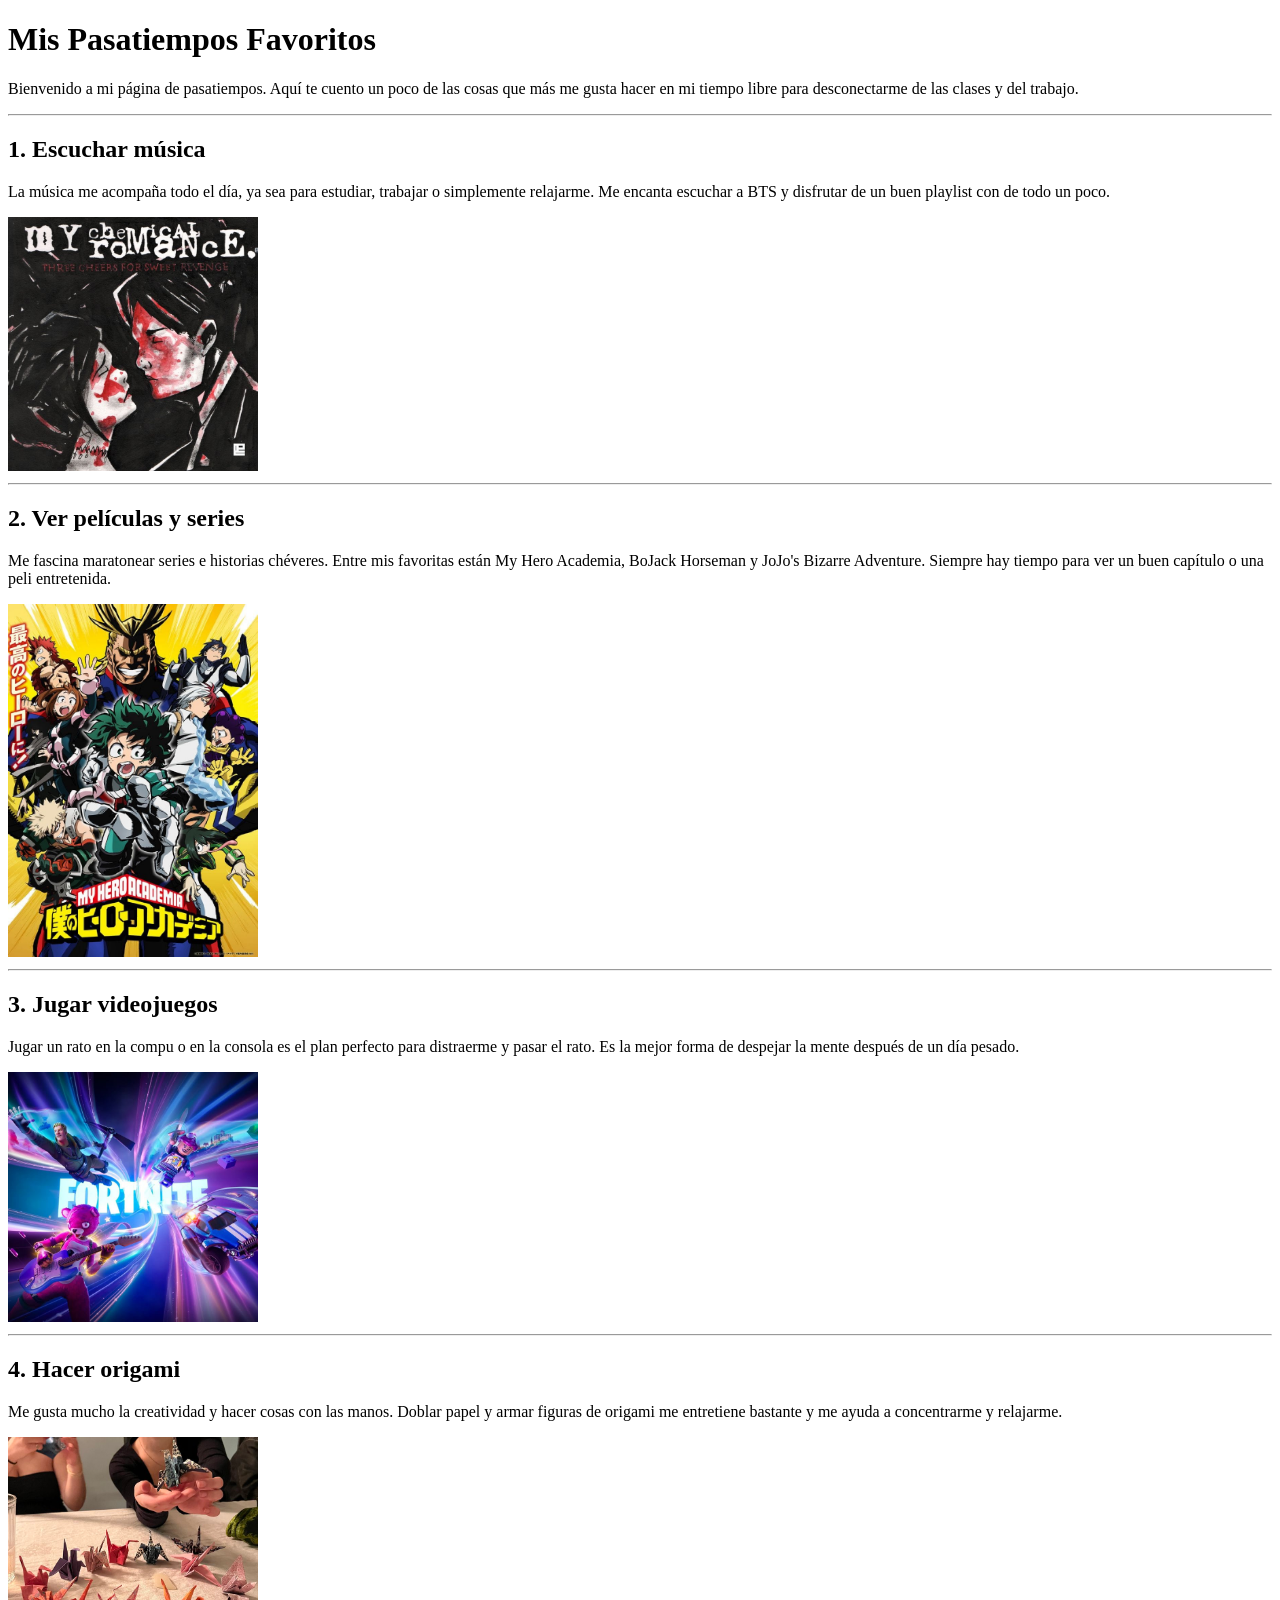
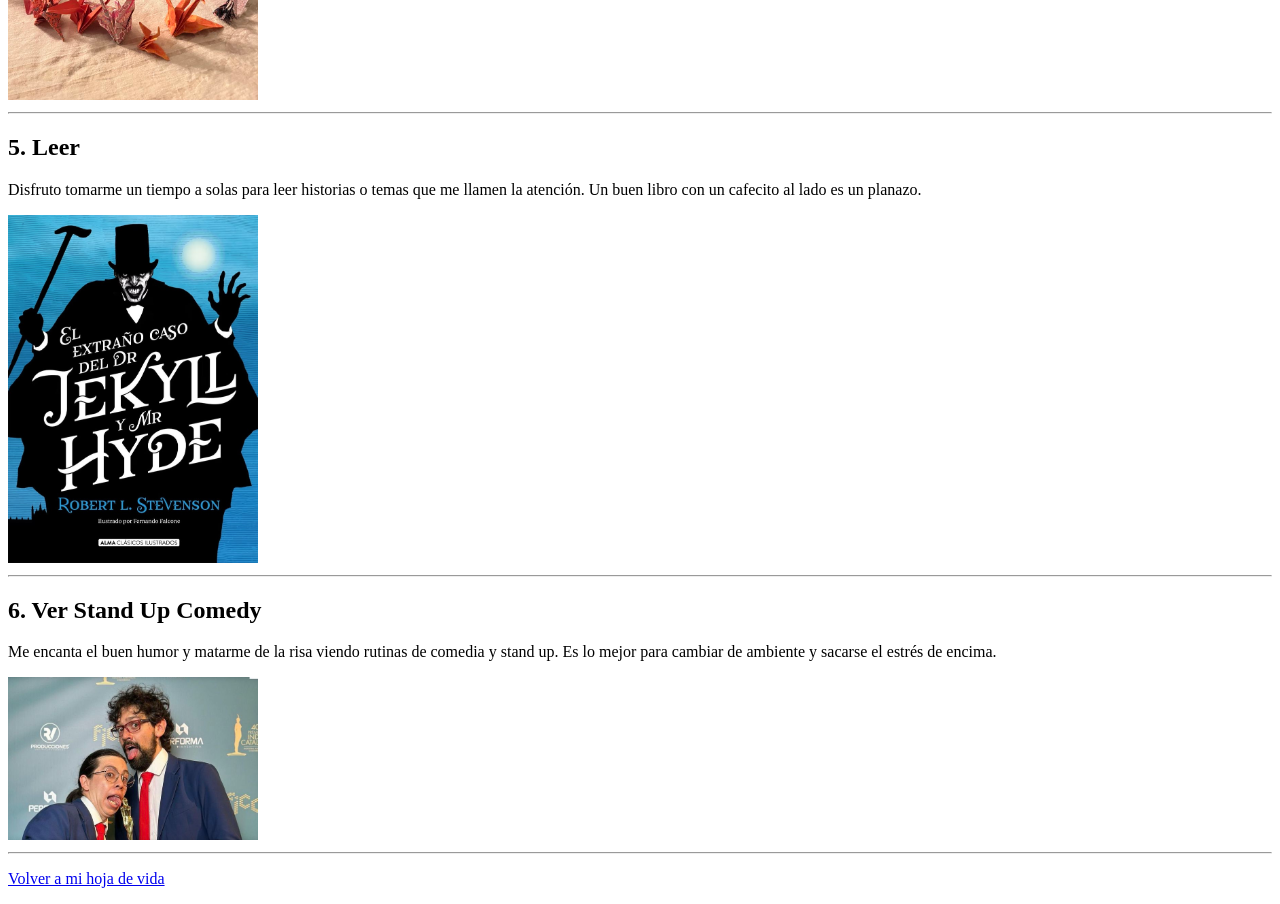
==== pasatiempos.html @ 451a1813 "hoja de vida arreglada taller" ====
<!DOCTYPE html>
<html lang="es">
<head>
    <meta charset="UTF-8">
    <meta name="viewport" content="width=device-width, initial-scale=1.0">
    <title>Mis pasatiempos favoritos</title>
</head>
<body>
    <h1>Mis Pasatiempos Favoritos</h1>

    <p>Bienvenido a mi página de pasatiempos. Aquí te cuento un poco de las cosas que más me gusta hacer en mi tiempo libre para desconectarme de las clases y del trabajo.</p>

    <hr>

    <!-- Pasatiempo 1 -->
    <h2>1. Escuchar música</h2>
    <p>La música me acompaña todo el día, ya sea para estudiar, trabajar o simplemente relajarme. Me encanta escuchar a BTS y disfrutar de un buen playlist con de todo un poco.</p>
    <img src="img/musica.jpeg" alt="Escuchar música" width="250">

    <hr>

    <!-- Pasatiempo 2 -->
    <h2>2. Ver películas y series</h2>
    <p>Me fascina maratonear series e historias chéveres. Entre mis favoritas están My Hero Academia, BoJack Horseman y JoJo's Bizarre Adventure. Siempre hay tiempo para ver un buen capítulo o una peli entretenida.</p>
    <img src="img/series.jpeg" alt="Series y películas" width="250">

    <hr>

    <!-- Pasatiempo 3 -->
    <h2>3. Jugar videojuegos</h2>
    <p>Jugar un rato en la compu o en la consola es el plan perfecto para distraerme y pasar el rato. Es la mejor forma de despejar la mente después de un día pesado.</p>
    <img src="img/juego.jpeg" alt="Videojuegos" width="250">

    <hr>

    <!-- Pasatiempo 4 -->
    <h2>4. Hacer origami</h2>
    <p>Me gusta mucho la creatividad y hacer cosas con las manos. Doblar papel y armar figuras de origami me entretiene bastante y me ayuda a concentrarme y relajarme.</p>
    <img src="img/origami.jpeg" alt="Hacer origami" width="250">

    <hr>

    <!-- Pasatiempo 5 -->
    <h2>5. Leer</h2>
    <p>Disfruto tomarme un tiempo a solas para leer historias o temas que me llamen la atención. Un buen libro con un cafecito al lado es un planazo.</p>
    <img src="img/libro.jpg.jpeg" alt="Leer libros" width="250">

    <hr>

    <!-- Pasatiempo 6 -->
    <h2>6. Ver Stand Up Comedy</h2>
    <p>Me encanta el buen humor y matarme de la risa viendo rutinas de comedia y stand up. Es lo mejor para cambiar de ambiente y sacarse el estrés de encima.</p>
    <img src="img/standup.jpeg" alt="Ver stand up" width="250">

    <hr>

    <p>
      <a href="index.html">Volver a mi hoja de vida</a>
    </p>
</body>
</html>
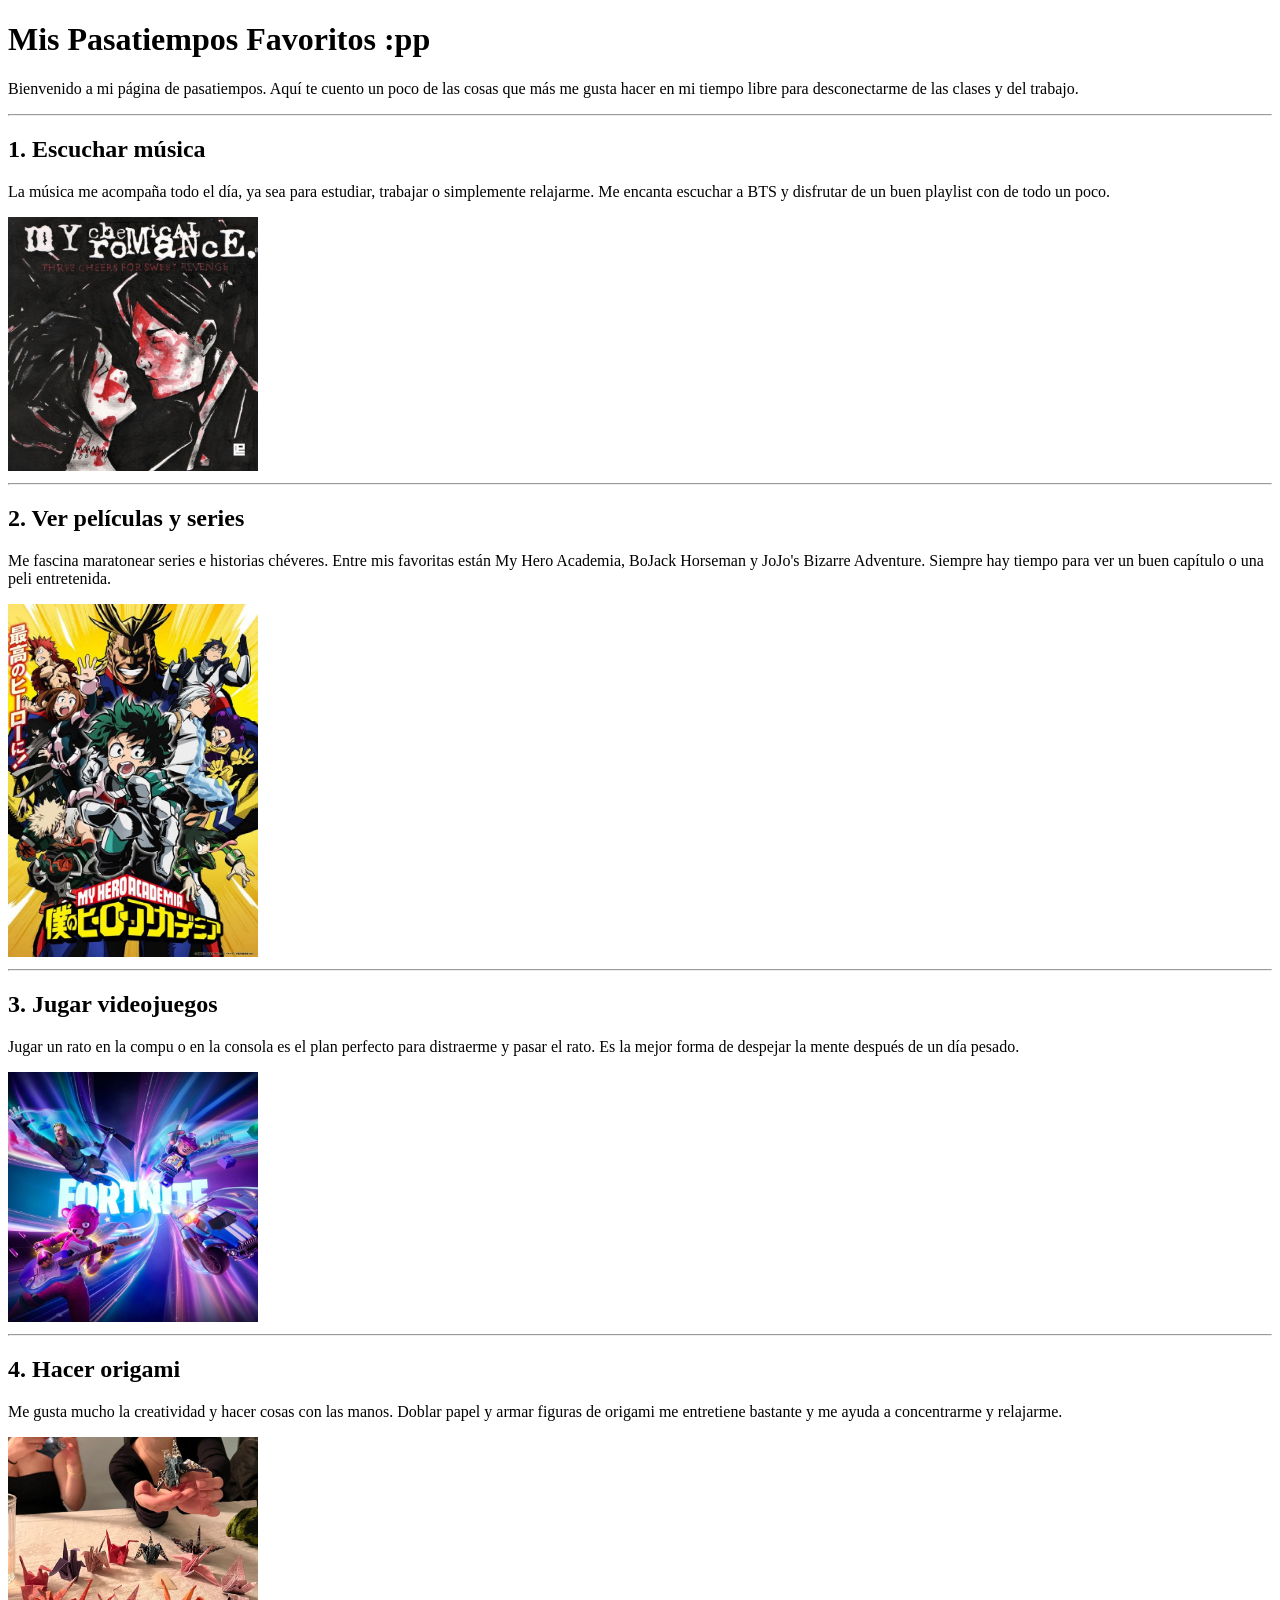
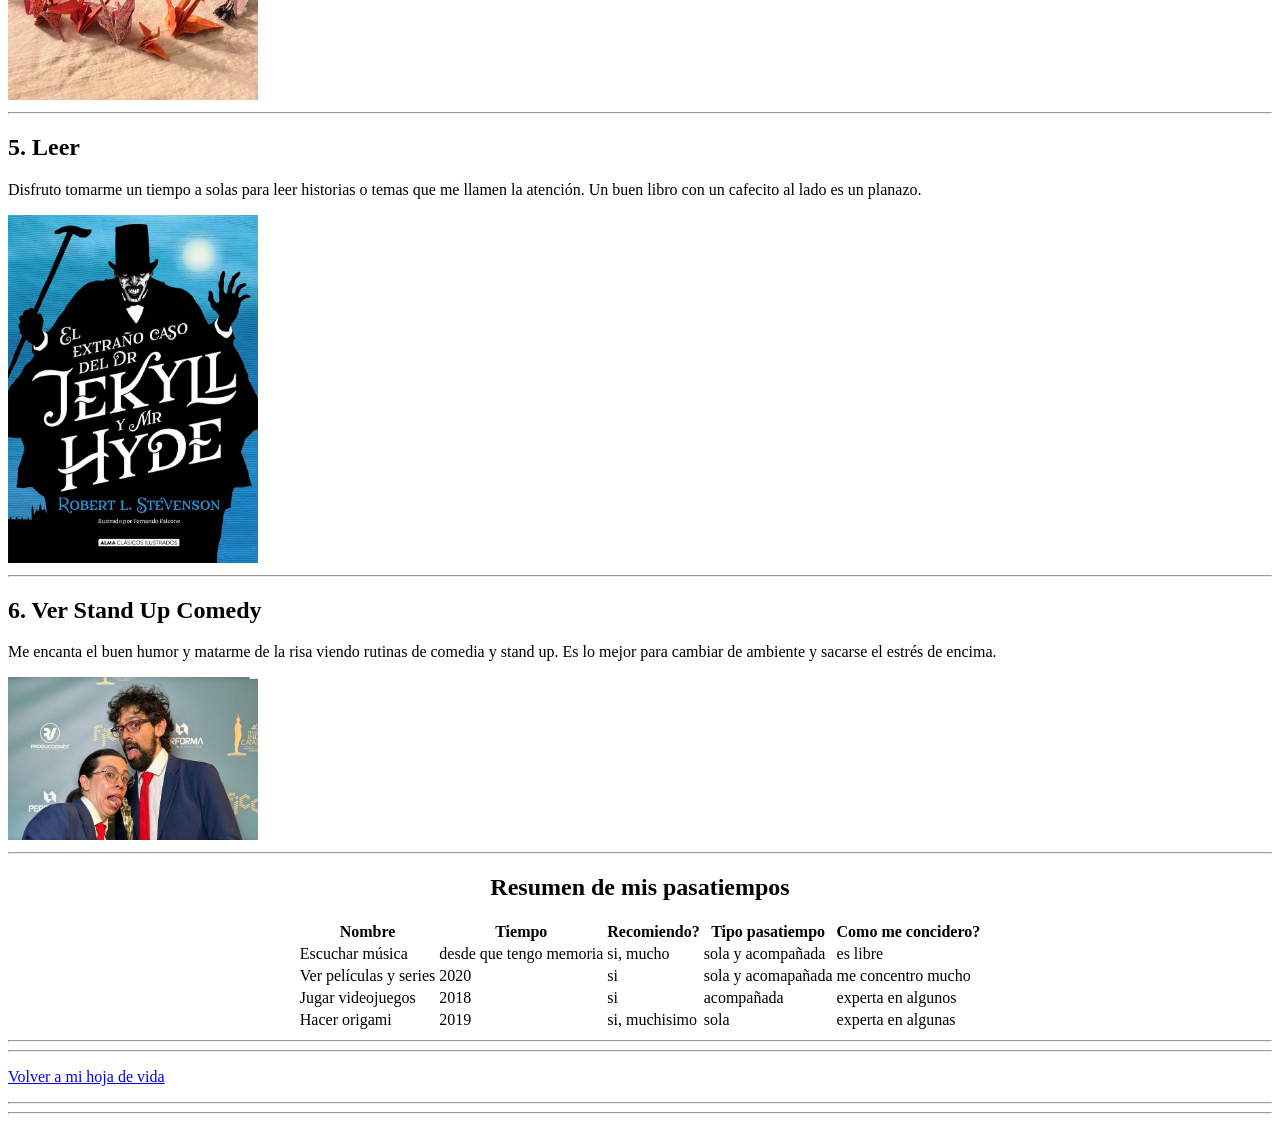
==== commit e7fc10b5: "segunda clase segundo corte td.tr" ====
--- a/pasatiempos.html
+++ b/pasatiempos.html
@@ -6,7 +6,7 @@
     <title>Mis pasatiempos favoritos</title>
 </head>
 <body>
-    <h1>Mis Pasatiempos Favoritos</h1>
+    <h1>Mis Pasatiempos Favoritos :pp</h1>
 
     <p>Bienvenido a mi página de pasatiempos. Aquí te cuento un poco de las cosas que más me gusta hacer en mi tiempo libre para desconectarme de las clases y del trabajo.</p>
 
@@ -54,8 +54,59 @@
 
     <hr>
 
+
+    <center>
+<h2>Resumen de mis pasatiempos</h2>
+<table>
+    <thead>
+        <tr>
+            <th>Nombre</th>
+            <th>Tiempo</th>
+            <th>Recomiendo?</th>
+            <th>Tipo pasatiempo</th>
+            <th>Como me concidero?</th>
+        </tr>
+    </thead>
+    <tbody>
+        <tr>
+            <td>Escuchar música</td>
+            <td>desde que tengo memoria</td>
+            <td>si, mucho</td>
+            <td>sola y acompañada</td>
+            <td>es libre</td>
+        </tr>
+        <tr>
+            <td>Ver películas y series</td>
+            <td>2020</td>
+            <td>si</td>
+            <td>sola y acomapañada</td>
+            <td>me concentro mucho</td>            
+        </tr>
+        <tr>
+            <td>Jugar videojuegos</td>
+            <td>2018</td>
+            <td>si</td>
+            <td>acompañada</td>
+            <td>experta en algunos</td>            
+        </tr>
+        <tr>
+            <td>Hacer origami</td>
+            <td>2019</td>
+            <td>si, muchisimo</td>
+            <td>sola</td>
+            <td>experta en algunas</td>              
+        </tr>
+    </tbody>
+</table>
+    </center>
+
+
+
+    <hr>
+    <hr>
     <p>
       <a href="index.html">Volver a mi hoja de vida</a>
     </p>
+<hr><hr>
 </body>
 </html>
